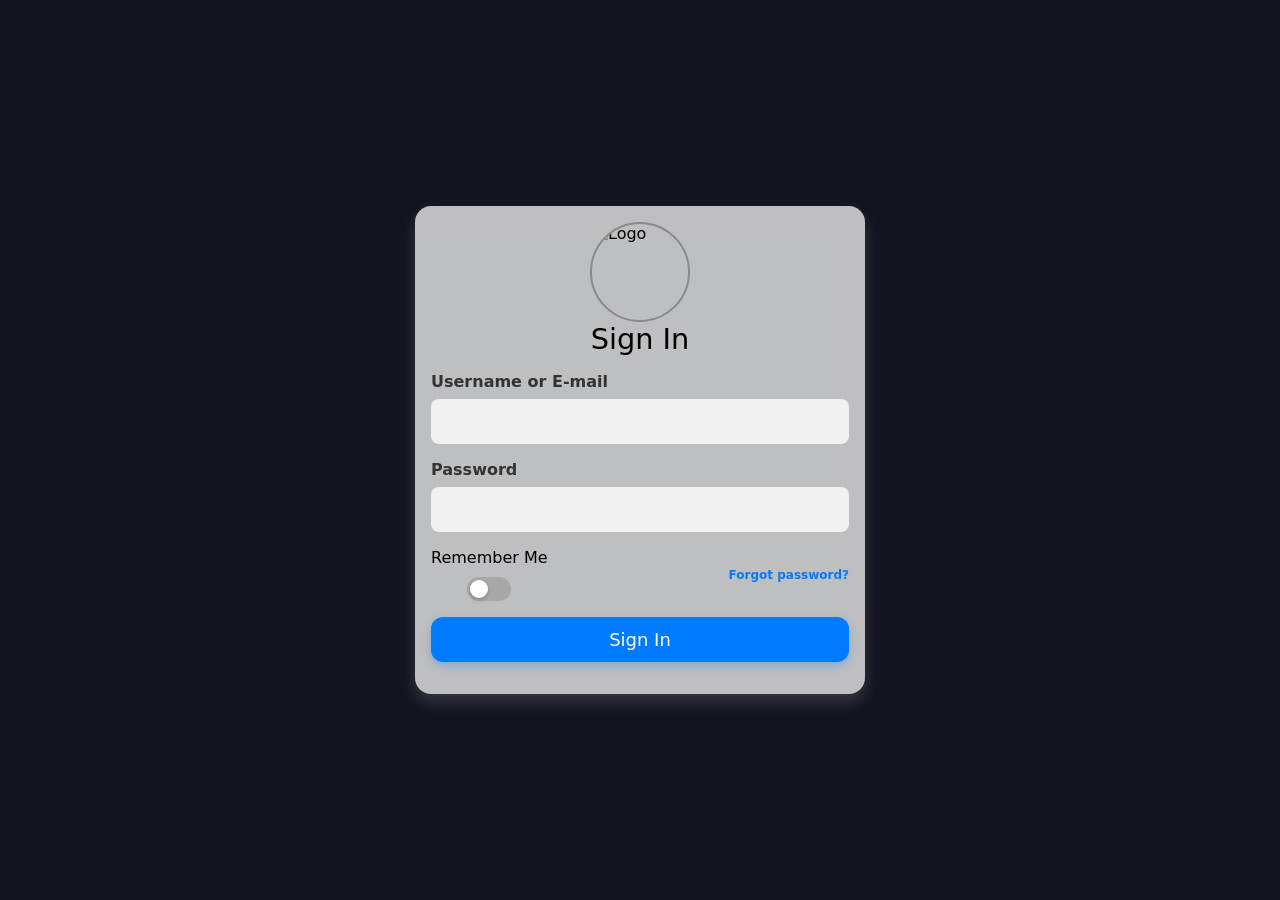
==== login-card-miamo-1/index.html @ cf6b2617 "Login Card Miamo #1" ====
<!DOCTYPE html>
<html lang="en">
<head>
    <meta charset="UTF-8">
    <meta name="viewport" content="width=device-width, initial-scale=1.0">
    <title>Login Card Miamo #1</title>
    <link rel="stylesheet" href="style.css">
</head>
<body>
    <div class="login-card">
        <div class="logo">
            <img src="logo.png" draggable="false" alt="Logo">
            <span>Sign In</span>
        </div>
        <div class="input-group">
            <label for="username-or-email">Username or E-mail</label>
            <input type="text">
        </div>
        <div class="input-group">
            <label for="password">Password</label>
            <input type="password">
        </div>
       <div class="login-col">
        <label class="rm-checkbox">
            Remember Me <input type="checkbox" name="">
            
        </label>
        <a href="#" class="forgot">Forgot password?</a>
       </div>

        <div class="input-group">
            <button class="submit">Sign In</button>
        </div>
    </div>
</body>
</html>
---- login-card-miamo-1/style.css ----
*{
    box-sizing: border-box;
    margin: 0px;
    padding: 0px;
    font-family: system-ui, -apple-system, BlinkMacSystemFont, 'Segoe UI', Roboto, Oxygen, Ubuntu, Cantarell, 'Open Sans', 'Helvetica Neue', sans-serif;
}
body {
    display: flex;
    justify-content: center;
    align-items: center;
    height: 100vh;
    background-color: #13141f;
}

.login-card {
    background-color: rgba(221, 221, 221, 0.85);
    padding: 16px;
    min-width: 450px;
    max-width: 600px;
    border-radius: 1rem;
    backdrop-filter: blur(15px);
    -webkit-backdrop-filter: blur(15px);
    box-shadow: 0 8px 16px rgba(255, 255, 255, 0.15);
    
}

.login-card .logo {
    display: flex;
    flex-direction: column;
    justify-content: center;
    align-items: center;
}

.login-card .logo img {
    width: 100px;
    height: 100px;
    object-fit: cover;
    border-radius: 50%;
    border: 2px solid #8a8a8a;
    animation: fadeIn 0.8s ease-in-out forwards;
}
@keyframes fadeIn {
    from {
        opacity: 0;
        transform: translateY(-20px);
    }
    to {
        opacity: 1;
        transform: translateY(0);
    }
}

.login-card .logo span {
    font-size: 1.8rem;
    font-weight: 400;
    user-select: none;
}

.login-card .input-group {
    display: flex;
    flex-direction: column;
    gap: 8px;
    margin-block: 16px;
}

.login-card .input-group label {
    font-weight: 600;
    color: #333;
}

.input-group input {
    padding: 10px;
    border-radius: 8px;
    border: 2px solid transparent;
    outline: none;
    font-size: 18px;
    background-color: rgba(255, 255, 255, 0.8);
    transition: all 0.3s ease-in-out;
}

.input-group input:focus {
    border: 2px solid #007AFF;
    background-color: #fff;
}
.input-group:has(input:focus) label {
    transition: all 0.3s ease-in-out;
    color: #005bb5;
}
/* iOS Switch (Remember Me) */
.login-col {
    display: flex;
    justify-content: space-between;
    align-items: center;
}

.rm-checkbox {
    display: flex;
    align-items: center;
    flex-direction: column;
    font-size: 16px;
    font-weight: 500;
    cursor: pointer;
    gap: 10px;
    user-select: none;
}

.rm-checkbox input {
    appearance: none;
    -webkit-appearance: none;
    width: 44px;
    height: 24px;
    background: #a8a8a8;
    border-radius: 50px;
    position: relative;
    cursor: pointer;
    transition: all 0.3s ease-in-out;
}

.rm-checkbox input::before {
    content: "";
    position: absolute;
    width: 18px;
    height: 18px;
    background: white;
    border-radius: 50%;
    top: 3px;
    left: 3px;
    transition: transform 0.3s ease-in-out, background 0.3s ease-in-out;
    box-shadow: 0 2px 4px rgba(0, 0, 0, 0.2);
}

.rm-checkbox input:checked {
    background: #007AFF;
}

.rm-checkbox input:checked::before {
    transform: translateX(20px);
}


.login-col .forgot {
    font-size: 12px;
    font-weight: 700;
    color: #007AFF;
    text-decoration: none;
    transition: all 0.3s ease-in-out;
}

.login-col .forgot:hover {
    text-decoration: underline;
    color: #005bb5;
}
.submit {
    display: inline-block;
    padding: 12px 24px;
    font-size: 18px;
    font-weight: 500;
    color: #fff;
    background: #007AFF;
    border: none;
    border-radius: 12px;
    text-align: center;
    cursor: pointer;
    transition: all 0.3s ease-in-out;
    box-shadow: 0 4px 10px rgba(0, 122, 255, 0.3);
    user-select: none;
}
.submit:hover{
    opacity: 0.5;
}
.submit:active {
    transform: scale(0.98);
    box-shadow: 0 2px 6px rgba(0, 122, 255, 0.5);
    opacity: 1;
}
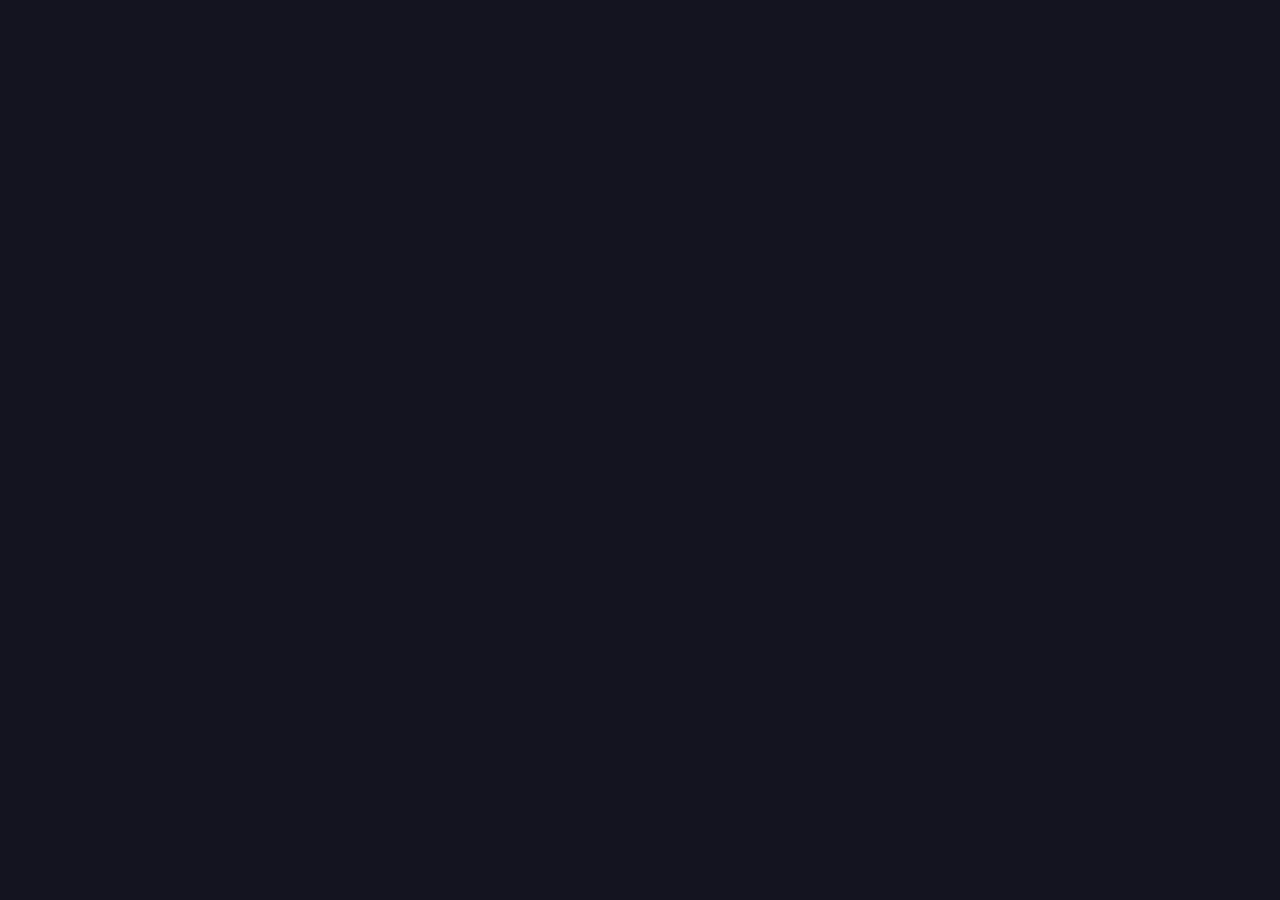
==== commit c77b146e: "Login Card Miamo #1" ====
--- a/login-card-miamo-1/index.html
+++ b/login-card-miamo-1/index.html
@@ -7,30 +7,6 @@
     <link rel="stylesheet" href="style.css">
 </head>
 <body>
-    <div class="login-card">
-        <div class="logo">
-            <img src="logo.png" draggable="false" alt="Logo">
-            <span>Sign In</span>
-        </div>
-        <div class="input-group">
-            <label for="username-or-email">Username or E-mail</label>
-            <input type="text">
-        </div>
-        <div class="input-group">
-            <label for="password">Password</label>
-            <input type="password">
-        </div>
-       <div class="login-col">
-        <label class="rm-checkbox">
-            Remember Me <input type="checkbox" name="">
-            
-        </label>
-        <a href="#" class="forgot">Forgot password?</a>
-       </div>
-
-        <div class="input-group">
-            <button class="submit">Sign In</button>
-        </div>
-    </div>
+    
 </body>
 </html>
--- a/login-card-miamo-1/style.css
+++ b/login-card-miamo-1/style.css
@@ -86,6 +86,8 @@
     transition: all 0.3s ease-in-out;
     color: #005bb5;
 }
+
+
 /* iOS Switch (Remember Me) */
 .login-col {
     display: flex;
